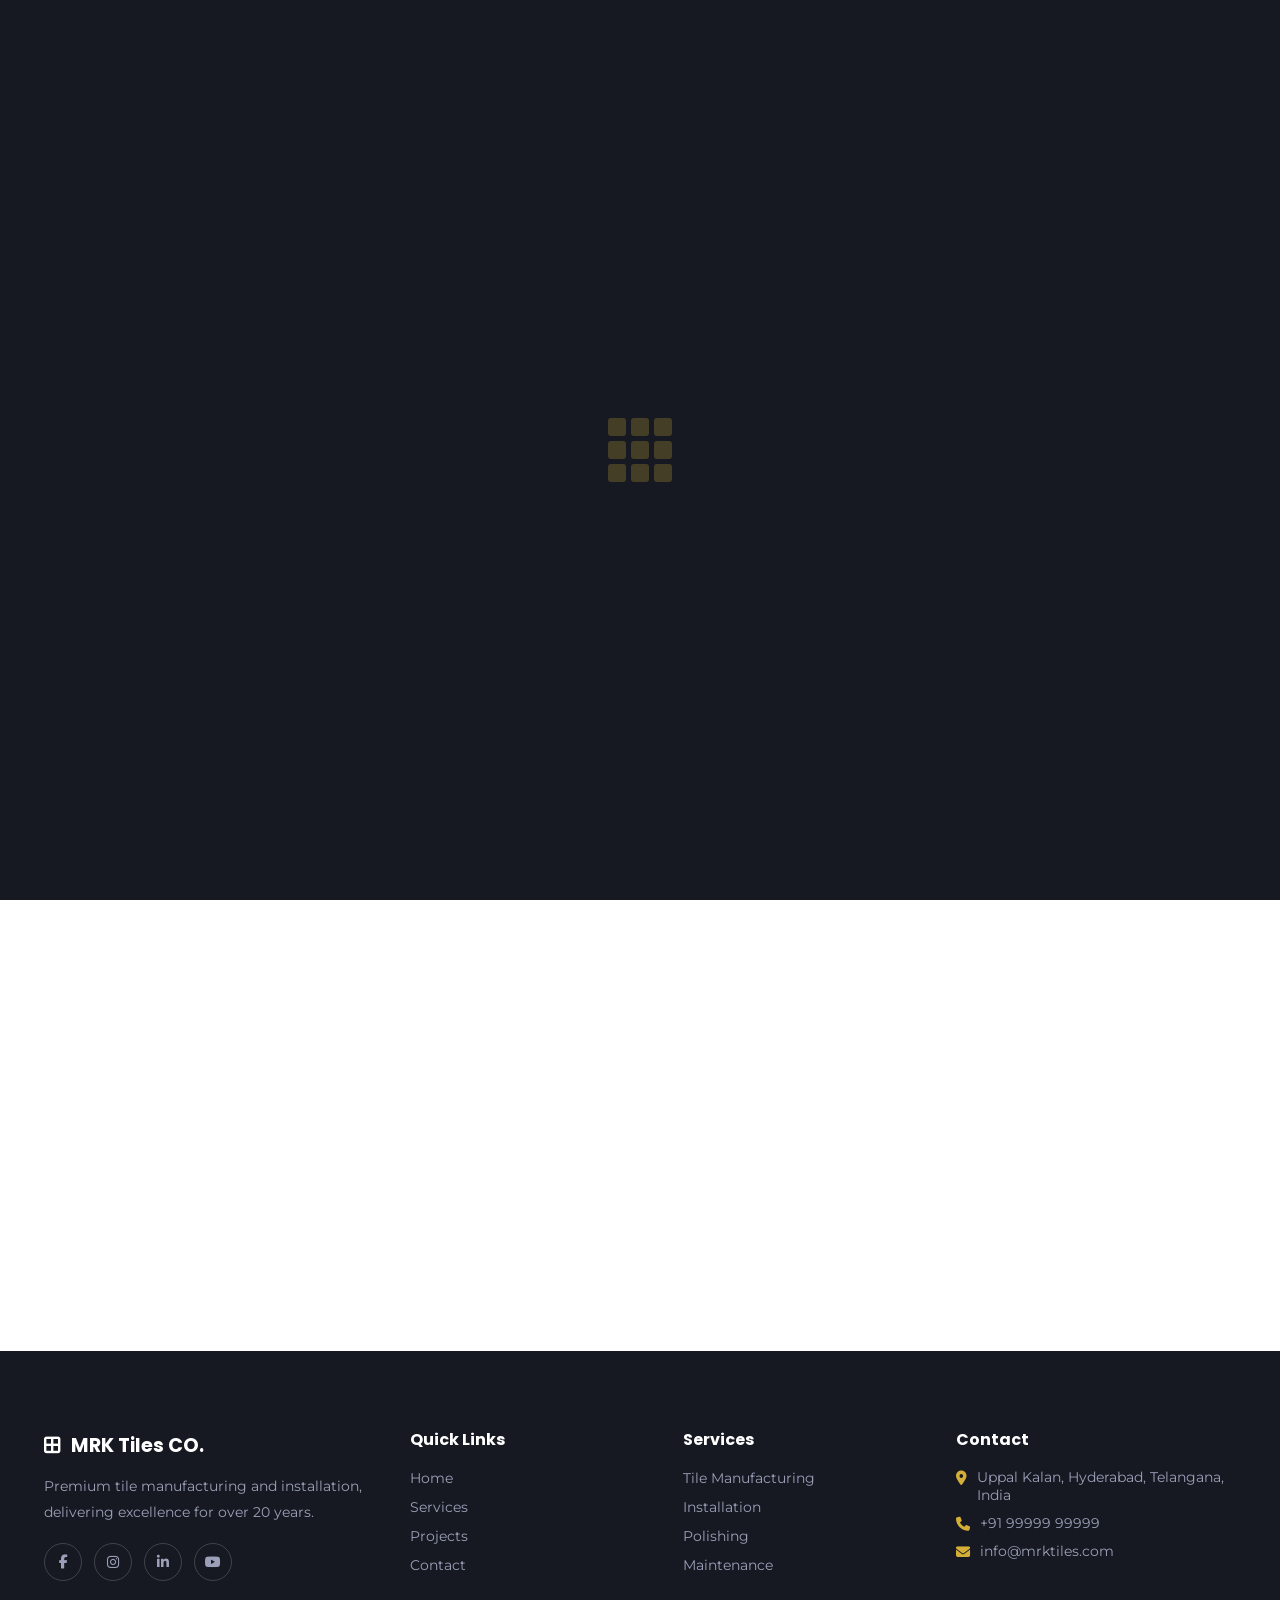
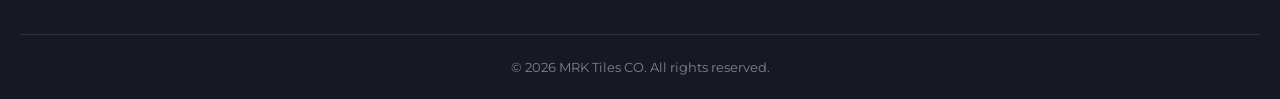
==== contact.html @ 2eb7db38 "Initial website" ====
<!DOCTYPE html>
<html lang="en">
<head>
<meta charset="UTF-8">
<meta name="viewport" content="width=device-width, initial-scale=1.0">
<title>Contact Us | MRK Tiles CO.</title>
<meta name="description" content="Get in touch with MRK Tiles CO. for tile manufacturing and installation enquiries. Call, WhatsApp, email, or visit our office in Hyderabad, Telangana.">
<link rel="canonical" href="contact.html">
<link rel="preconnect" href="https://fonts.googleapis.com">
<link href="https://fonts.googleapis.com/css2?family=Poppins:wght@400;500;600;700;800&family=Montserrat:wght@400;500;600;700&display=swap" rel="stylesheet">
<link rel="stylesheet" href="https://cdnjs.cloudflare.com/ajax/libs/font-awesome/6.5.1/css/all.min.css">
<link rel="stylesheet" href="css/style.css">
</head>
<body>

<div id="loader"><div class="loader-tiles">
  <span></span><span></span><span></span><span></span><span></span><span></span><span></span><span></span><span></span>
</div></div>
<div id="scroll-progress"></div>

<header class="navbar">
  <div class="container nav-inner">
    <a href="index.html" class="brand"><span class="mark"><i class="fa-solid fa-border-all"></i></span>MRK Tiles CO.</a>
    <nav class="nav-links">
      <a href="index.html">Home</a>
      <a href="services.html">Services</a>
      <a href="projects.html">Projects</a>
      <a href="contact.html" class="active">Contact</a>
    </nav>
    <div class="nav-actions">
      <button class="theme-toggle" aria-label="Toggle dark mode"><i class="fa-solid fa-moon"></i></button>
      <button class="hamburger" aria-label="Menu"><span></span><span></span><span></span></button>
    </div>
  </div>
</header>

<section class="page-hero">
  <div class="container">
    <p class="eyebrow">Get In Touch</p>
    <h1>Contact Us</h1>
    <p>Tell us about your project — we'll get back within 24 hours.</p>
    <div class="breadcrumb"><a href="index.html">Home</a> / Contact</div>
  </div>
</section>

<section class="section-pad">
  <div class="container contact-grid">

    <div class="form-card reveal">
      <h3>Send an Enquiry</h3>
      <p style="color:var(--gray-500);margin-top:8px;font-size:.9rem;">Fill the form below and our team will reach out shortly.</p>
      <div class="form-success">✓ Thank you! Your enquiry has been received. We'll contact you soon.</div>
      <form id="contact-form" class="mt-40" novalidate>
        <div class="field">
          <label for="fullname">Full Name</label>
          <input type="text" id="fullname" name="fullname" placeholder="Your full name">
          <span class="err">Please enter your full name.</span>
        </div>
        <div class="field">
          <label for="phone">Phone Number</label>
          <input type="tel" id="phone" name="phone" placeholder="e.g. +91 98765 43210">
          <span class="err">Please enter a valid phone number.</span>
        </div>
        <div class="field">
          <label for="email">Email</label>
          <input type="email" id="email" name="email" placeholder="you@example.com">
          <span class="err">Please enter a valid email address.</span>
        </div>
        <div class="field">
          <label for="service">Service Required</label>
          <select id="service" name="service">
            <option value="">Select a service</option>
            <option value="parking">Parking Tile Installation</option>
            <option value="footpath">Footpath Tile Installation</option>
            <option value="manufacturing">Tile Manufacturing</option>
            <option value="polishing">Tile Polishing</option>
            <option value="maintenance">Tile Maintenance</option>
            <option value="replacement">Tile Replacement</option>
            <option value="industrial">Industrial Tile Work</option>
            <option value="residential">Residential Tile Work</option>
            <option value="commercial">Commercial Tile Work</option>
          </select>
          <span class="err">Please select a service.</span>
        </div>
        <div class="field">
          <label for="message">Message</label>
          <textarea id="message" name="message" rows="4" placeholder="Tell us more about your project..."></textarea>
          <span class="err">Please enter a short message.</span>
        </div>
        <button type="submit" class="btn btn-primary" style="width:100%;">Submit Enquiry</button>
      </form>
    </div>

    <div class="reveal">
      <div class="contact-info-card">
        <h3>Company Details</h3>
        <div class="info-row"><div class="ic"><i class="fa-solid fa-phone"></i></div><div><strong style="display:block;color:#fff;font-size:.85rem;">Phone</strong><a href="tel:+919999999999">+91 99999 99999</a></div></div>
        <div class="info-row"><div class="ic"><i class="fa-brands fa-whatsapp"></i></div><div><strong style="display:block;color:#fff;font-size:.85rem;">WhatsApp</strong><a href="https://wa.me/919999999999" target="_blank">+91 99999 99999</a></div></div>
        <div class="info-row"><div class="ic"><i class="fa-solid fa-envelope"></i></div><div><strong style="display:block;color:#fff;font-size:.85rem;">Email</strong><a href="mailto:info@mrktiles.com">info@mrktiles.com</a></div></div>
        <div class="info-row"><div class="ic"><i class="fa-solid fa-location-dot"></i></div><div><strong style="display:block;color:#fff;font-size:.85rem;">Office Address</strong><span>Uppal Kalan, Hyderabad, Telangana, India</span></div></div>
      </div>
      <div class="map-placeholder">
        <div class="pin"><i class="fa-solid fa-location-dot"></i><span style="font-size:.85rem;font-weight:600;">Google Maps Embed Placeholder</span></div>
      </div>
    </div>

  </div>
</section>

<footer>
  <div class="container footer-grid">
    <div>
      <div class="footer-brand"><span class="mark"><i class="fa-solid fa-border-all"></i></span>MRK Tiles CO.</div>
      <p>Premium tile manufacturing and installation, delivering excellence for over 20 years.</p>
      <div class="social-row">
        <a href="#"><i class="fa-brands fa-facebook-f"></i></a>
        <a href="#"><i class="fa-brands fa-instagram"></i></a>
        <a href="#"><i class="fa-brands fa-linkedin-in"></i></a>
        <a href="#"><i class="fa-brands fa-youtube"></i></a>
      </div>
    </div>
    <div>
      <h4>Quick Links</h4>
      <ul><li><a href="index.html">Home</a></li><li><a href="services.html">Services</a></li><li><a href="projects.html">Projects</a></li><li><a href="contact.html">Contact</a></li></ul>
    </div>
    <div>
      <h4>Services</h4>
      <ul><li><a href="services.html">Tile Manufacturing</a></li><li><a href="services.html">Installation</a></li><li><a href="services.html">Polishing</a></li><li><a href="services.html">Maintenance</a></li></ul>
    </div>
    <div>
      <h4>Contact</h4>
      <ul class="foot-contact">
        <li><i class="fa-solid fa-location-dot"></i><span>Uppal Kalan, Hyderabad, Telangana, India</span></li>
        <li><i class="fa-solid fa-phone"></i><a href="tel:+919999999999">+91 99999 99999</a></li>
        <li><i class="fa-solid fa-envelope"></i><a href="mailto:info@mrktiles.com">info@mrktiles.com</a></li>
      </ul>
    </div>
  </div>
  <div class="copyright container">&copy; 2026 MRK Tiles CO. All rights reserved.</div>
</footer>

<div class="float-btns">
  <a class="fab whatsapp" href="https://wa.me/919999999999" target="_blank" aria-label="WhatsApp"><i class="fa-brands fa-whatsapp"></i></a>
  <a class="fab call" href="tel:+919999999999" aria-label="Call"><i class="fa-solid fa-phone"></i></a>
  <button class="fab top" aria-label="Back to top"><i class="fa-solid fa-arrow-up"></i></button>
</div>

<script src="js/main.js"></script>
</body>
</html>
---- css/style.css ----
/* ===========================================================
   MRK TILES CO. — Design tokens
   =========================================================== */
:root{
  --white:#ffffff;
  --ink:#161922;          /* dark gray / near-black */
  --ink-soft:#2a2f3a;
  --royal:#1e3a8a;        /* royal blue */
  --royal-light:#3556c4;
  --royal-pale:#eef1fb;
  --gold:#d4af37;
  --gold-soft:#f0dca0;
  --gray-50:#f6f7fa;
  --gray-100:#eceef2;
  --gray-300:#c9ccd4;
  --gray-500:#7a7f8c;

  --font-display:'Poppins', sans-serif;
  --font-body:'Montserrat', sans-serif;

  --radius:14px;
  --radius-lg:24px;
  --shadow-sm:0 4px 14px rgba(22,25,34,.07);
  --shadow-md:0 14px 40px rgba(22,25,34,.12);
  --shadow-gold:0 8px 24px rgba(212,175,55,.35);

  --ease:cubic-bezier(.22,.61,.36,1);
  --tr:.45s var(--ease);
}

[data-theme="dark"]{
  --white:#12141b;
  --ink:#f3f4f7;
  --ink-soft:#cfd2db;
  --gray-50:#191c25;
  --gray-100:#1f2330;
  --gray-300:#383d4d;
  --gray-500:#9aa0b1;
  --royal-pale:#1a2240;
}

*{margin:0;padding:0;box-sizing:border-box;}
html{scroll-behavior:smooth;}
@media (prefers-reduced-motion: reduce){
  html{scroll-behavior:auto;}
  *{animation-duration:.001ms !important; animation-iteration-count:1 !important; transition-duration:.001ms !important;}
}

body{
  font-family:var(--font-body);
  color:var(--ink);
  background:var(--white);
  overflow-x:hidden;
  transition:background var(--tr),color var(--tr);
}

img,svg{display:block;max-width:100%;}
a{text-decoration:none;color:inherit;}
ul{list-style:none;}
button{font-family:inherit;cursor:pointer;border:none;background:none;}
.container{width:100%;max-width:1240px;margin:0 auto;padding:0 24px;}
section{position:relative;}

h1,h2,h3,h4{font-family:var(--font-display);font-weight:700;line-height:1.15;color:var(--ink);}
.eyebrow{
  display:inline-flex;align-items:center;gap:8px;
  font-family:var(--font-display);font-size:.72rem;letter-spacing:.18em;
  text-transform:uppercase;color:var(--royal);font-weight:600;
  margin-bottom:14px;
}
[data-theme="dark"] .eyebrow{color:var(--gold);}
.eyebrow::before{content:"";width:22px;height:2px;background:var(--gold);display:inline-block;}

.section-head{max-width:640px;margin-bottom:48px;}
.section-head.center{margin-inline:auto;text-align:center;}
.section-head h2{font-size:clamp(1.8rem,3.4vw,2.6rem);}
.section-head p{margin-top:14px;color:var(--gray-500);font-size:1rem;line-height:1.7;}

.section-pad{padding:96px 0;}
@media(max-width:768px){.section-pad{padding:64px 0;}}

/* ===== Loading screen ===== */
#loader{
  position:fixed;inset:0;background:var(--ink);z-index:9999;
  display:flex;align-items:center;justify-content:center;
  transition:opacity .6s var(--ease), visibility .6s var(--ease);
}
#loader.hide{opacity:0;visibility:hidden;}
.loader-tiles{display:grid;grid-template-columns:repeat(3,18px);grid-template-rows:repeat(3,18px);gap:5px;}
.loader-tiles span{
  width:18px;height:18px;background:var(--gold);opacity:.25;border-radius:3px;
  animation:tilePulse 1.1s ease-in-out infinite;
}
.loader-tiles span:nth-child(1){animation-delay:0s;}
.loader-tiles span:nth-child(2){animation-delay:.07s;}
.loader-tiles span:nth-child(3){animation-delay:.14s;}
.loader-tiles span:nth-child(4){animation-delay:.21s;}
.loader-tiles span:nth-child(5){animation-delay:.28s;}
.loader-tiles span:nth-child(6){animation-delay:.35s;}
.loader-tiles span:nth-child(7){animation-delay:.42s;}
.loader-tiles span:nth-child(8){animation-delay:.49s;}
.loader-tiles span:nth-child(9){animation-delay:.56s;}
@keyframes tilePulse{
  0%,100%{opacity:.2;transform:scale(.85);}
  50%{opacity:1;transform:scale(1);background:var(--royal-light);}
}

/* ===== Scroll progress bar ===== */
#scroll-progress{
  position:fixed;top:0;left:0;height:3px;width:0%;
  background:linear-gradient(90deg,var(--royal),var(--gold));
  z-index:2000;transition:width .1s linear;
}

/* ===== Navbar ===== */
.navbar{
  position:fixed;top:0;left:0;right:0;z-index:1000;
  padding:20px 0;transition:var(--tr);
}
.navbar.scrolled{
  padding:12px 0;
  background:rgba(255,255,255,.72);
  backdrop-filter:blur(16px) saturate(160%);
  box-shadow:0 6px 24px rgba(0,0,0,.06);
}
[data-theme="dark"] .navbar.scrolled{background:rgba(18,20,27,.7);}
.nav-inner{display:flex;align-items:center;justify-content:space-between;}
.brand{display:flex;align-items:center;gap:10px;font-family:var(--font-display);font-weight:700;font-size:1.25rem;}
.brand .mark{
  width:38px;height:38px;border-radius:9px;
  background:conic-gradient(from 45deg,var(--royal),var(--gold),var(--royal));
  display:grid;place-items:center;color:#fff;font-size:.95rem;
}
.navbar.scrolled .brand,.brand{color:var(--ink);}
.nav-links{display:flex;gap:36px;align-items:center;}
.nav-links a{
  font-size:.92rem;font-weight:500;position:relative;padding:6px 0;color:var(--ink-soft);
  transition:color .3s;
}
.nav-links a::after{
  content:"";position:absolute;left:0;bottom:0;height:2px;width:0;
  background:var(--gold);transition:width .35s var(--ease);
}
.nav-links a:hover,.nav-links a.active{color:var(--royal);}
[data-theme="dark"] .nav-links a:hover,[data-theme="dark"] .nav-links a.active{color:var(--gold);}
.nav-links a:hover::after,.nav-links a.active::after{width:100%;}

.nav-actions{display:flex;align-items:center;gap:14px;}
.theme-toggle{
  width:40px;height:40px;border-radius:50%;border:1px solid var(--gray-300);
  display:grid;place-items:center;color:var(--ink);transition:var(--tr);
}
.theme-toggle:hover{border-color:var(--gold);color:var(--gold);transform:rotate(20deg);}

.hamburger{display:none;flex-direction:column;gap:5px;width:30px;z-index:1100;}
.hamburger span{height:2px;width:100%;background:var(--ink);transition:var(--tr);}
.hamburger.open span:nth-child(1){transform:translateY(7px) rotate(45deg);}
.hamburger.open span:nth-child(2){opacity:0;}
.hamburger.open span:nth-child(3){transform:translateY(-7px) rotate(-45deg);}

@media(max-width:920px){
  .nav-links{
    position:fixed;top:0;right:-100%;height:100vh;width:78%;max-width:340px;
    background:var(--white);flex-direction:column;justify-content:center;gap:30px;
    transition:right .5s var(--ease);box-shadow:-10px 0 40px rgba(0,0,0,.15);
  }
  .nav-links.open{right:0;}
  .hamburger{display:flex;}
}

/* ===== Buttons ===== */
.btn{
  position:relative;overflow:hidden;
  display:inline-flex;align-items:center;justify-content:center;gap:10px;
  padding:14px 30px;border-radius:50px;font-weight:600;font-size:.92rem;
  font-family:var(--font-display);letter-spacing:.02em;
  transition:transform .35s var(--ease),box-shadow .35s var(--ease);
  isolation:isolate;
}
.btn:active{transform:scale(.97);}
.btn-primary{background:var(--royal);color:#fff;box-shadow:0 10px 26px rgba(30,58,138,.32);}
.btn-primary:hover{transform:translateY(-3px);box-shadow:0 16px 34px rgba(30,58,138,.4);}
.btn-gold{background:linear-gradient(135deg,var(--gold),#b9882b);color:#1a1300;box-shadow:var(--shadow-gold);}
.btn-gold:hover{transform:translateY(-3px);box-shadow:0 16px 34px rgba(212,175,55,.45);}
.btn-outline{background:transparent;color:var(--white);border:1.5px solid rgba(255,255,255,.55);}
.btn-outline:hover{background:rgba(255,255,255,.12);border-color:#fff;transform:translateY(-3px);}
.btn-outline-dark{background:transparent;color:var(--ink);border:1.5px solid var(--gray-300);}
.btn-outline-dark:hover{border-color:var(--royal);color:var(--royal);}
.btn-sm{padding:10px 22px;font-size:.82rem;}
.ripple{position:absolute;border-radius:50%;background:rgba(255,255,255,.55);transform:scale(0);animation:ripple .6s ease-out;pointer-events:none;}
@keyframes ripple{to{transform:scale(3.2);opacity:0;}}

/* ===== Hero ===== */
.hero{
  min-height:100vh;display:flex;align-items:center;position:relative;
  background:linear-gradient(160deg,var(--ink) 0%,#1b2240 55%,var(--royal) 100%);
  overflow:hidden;color:#fff;padding-top:80px;
}
.tile-bg{
  position:absolute;inset:0;display:grid;grid-template-columns:repeat(8,1fr);grid-template-rows:repeat(6,1fr);
  opacity:.16;z-index:0;
}
.tile-bg span{
  border:1px solid rgba(255,255,255,.18);
  animation:tileFloat 6s ease-in-out infinite;
  background:rgba(255,255,255,.02);
}
.tile-bg span:nth-child(odd){animation-delay:.4s;}
.tile-bg span:nth-child(3n){background:rgba(212,175,55,.07);}
@keyframes tileFloat{
  0%,100%{opacity:.4;}
  50%{opacity:1;}
}
.hero-content{position:relative;z-index:2;max-width:780px;}
.hero .eyebrow{color:var(--gold-soft);}
.hero .eyebrow::before{background:var(--gold);}
.hero h1{
  font-size:clamp(2.4rem,6vw,4.4rem);color:#fff;
  opacity:0;transform:translateY(30px);animation:fadeUp 1s var(--ease) .15s forwards;
}
.hero h1 span{color:var(--gold);}
.hero p.tagline{
  margin-top:22px;font-size:clamp(1rem,1.6vw,1.25rem);color:#d6daf0;max-width:560px;
  opacity:0;transform:translateY(30px);animation:fadeUp 1s var(--ease) .4s forwards;
}
.hero-actions{margin-top:38px;display:flex;gap:18px;flex-wrap:wrap;
  opacity:0;transform:translateY(30px);animation:fadeUp 1s var(--ease) .65s forwards;}
@keyframes fadeUp{to{opacity:1;transform:translateY(0);}}
.scroll-cue{
  position:absolute;bottom:34px;left:50%;transform:translateX(-50%);z-index:2;
  display:flex;flex-direction:column;align-items:center;gap:8px;color:#cfd5f0;font-size:.75rem;letter-spacing:.1em;
}
.scroll-cue .line{width:1px;height:34px;background:linear-gradient(var(--gold),transparent);animation:scrollLine 1.8s infinite;}
@keyframes scrollLine{0%{opacity:0;transform:scaleY(0);}40%{opacity:1;transform:scaleY(1);}100%{opacity:0;transform:scaleY(1) translateY(10px);}}

/* ===== Glassmorphism ===== */
.glass{
  background:rgba(255,255,255,.07);
  border:1px solid rgba(255,255,255,.16);
  backdrop-filter:blur(16px) saturate(160%);
  -webkit-backdrop-filter:blur(16px) saturate(160%);
}
.glass-light{
  background:rgba(255,255,255,.65);
  border:1px solid rgba(255,255,255,.5);
  backdrop-filter:blur(18px) saturate(180%);
  -webkit-backdrop-filter:blur(18px) saturate(180%);
  box-shadow:var(--shadow-sm);
}
[data-theme="dark"] .glass-light{background:rgba(255,255,255,.05);border-color:rgba(255,255,255,.08);}

/* ===== About / counters ===== */
.about{background:var(--gray-50);}
.about-grid{display:grid;grid-template-columns:1fr 1fr;gap:60px;align-items:center;}
.about-copy h2{font-size:clamp(1.8rem,3.4vw,2.5rem);}
.about-copy p{margin-top:18px;color:var(--gray-500);line-height:1.8;}
.counters{display:grid;grid-template-columns:repeat(2,1fr);gap:20px;margin-top:10px;}
.counter-card{
  padding:28px 20px;border-radius:var(--radius);text-align:center;
  background:var(--white);box-shadow:var(--shadow-sm);
  transition:transform .4s var(--ease),box-shadow .4s var(--ease);
}
.counter-card:hover{transform:translateY(-6px);box-shadow:var(--shadow-md);}
.counter-num{
  font-family:var(--font-display);font-weight:700;font-size:2.3rem;color:var(--royal);
}
[data-theme="dark"] .counter-num{color:var(--gold);}
.counter-num::after{content:"+";color:var(--gold);}
.counter-label{margin-top:6px;font-size:.85rem;color:var(--gray-500);font-weight:500;}

/* ===== Product cards ===== */
.grid-3{display:grid;grid-template-columns:repeat(3,1fr);gap:30px;}
.grid-4{display:grid;grid-template-columns:repeat(4,1fr);gap:26px;}
@media(max-width:980px){.grid-3{grid-template-columns:repeat(2,1fr);} .grid-4{grid-template-columns:repeat(2,1fr);}}
@media(max-width:620px){.grid-3,.grid-4{grid-template-columns:1fr;}}

.product-card{
  border-radius:var(--radius-lg);overflow:hidden;background:var(--white);
  box-shadow:var(--shadow-sm);transition:transform .5s var(--ease),box-shadow .5s var(--ease);
  border:1px solid var(--gray-100);
}
.product-card:hover{transform:translateY(-10px);box-shadow:var(--shadow-md);}
.photo-placeholder{
  aspect-ratio:4/3;position:relative;overflow:hidden;
  background:repeating-linear-gradient(45deg,var(--gray-100) 0 18px,var(--gray-50) 18px 36px);
  display:grid;place-items:center;
}
.photo-placeholder::before{
  content:"";position:absolute;inset:0;
  background:linear-gradient(135deg,rgba(30,58,138,.12),rgba(212,175,55,.1));
}
.photo-placeholder i{position:relative;z-index:1;font-size:2.4rem;color:var(--royal);opacity:.55;}
.product-card:hover .photo-placeholder i{transform:scale(1.15) rotate(6deg);}
.photo-placeholder i{transition:transform .5s var(--ease);}
.photo-placeholder .ph-tag{
  position:absolute;top:14px;left:14px;background:var(--gold);color:#1a1300;font-size:.68rem;
  font-weight:700;padding:5px 12px;border-radius:30px;letter-spacing:.04em;z-index:1;
}
.product-body{padding:24px;}
.product-body h3{font-size:1.15rem;}
.product-body p{margin-top:8px;color:var(--gray-500);font-size:.9rem;line-height:1.65;}
.product-footer{display:flex;align-items:center;justify-content:space-between;margin-top:18px;}
.price{font-family:var(--font-display);font-weight:700;color:var(--royal);font-size:1.05rem;}
[data-theme="dark"] .price{color:var(--gold);}
.price span{font-size:.72rem;color:var(--gray-500);font-weight:500;}

/* ===== Why choose us ===== */
.why{background:var(--ink);color:#fff;}
.why .eyebrow{color:var(--gold-soft);}
.why .section-head h2{color:#fff;}
.why .section-head p{color:#aab0c6;}
.feature-card{
  padding:30px 24px;border-radius:var(--radius);text-align:left;
  transition:transform .45s var(--ease), background .45s;
}
.feature-card .ic{
  width:56px;height:56px;border-radius:14px;display:grid;place-items:center;margin-bottom:18px;
  background:linear-gradient(135deg,var(--royal),var(--royal-light));color:#fff;font-size:1.4rem;
  transition:transform .45s var(--ease);
}
.feature-card:hover{transform:translateY(-8px);}
.feature-card:hover .ic{transform:rotate(-8deg) scale(1.08);background:linear-gradient(135deg,var(--gold),#b9882b);color:#1a1300;}
.feature-card h3{color:#fff;font-size:1.05rem;}
.feature-card p{margin-top:8px;color:#a7adc4;font-size:.87rem;line-height:1.6;}

/* ===== Projects gallery ===== */
.gallery-item{
  position:relative;border-radius:var(--radius);overflow:hidden;aspect-ratio:4/3;
  background:repeating-linear-gradient(135deg,var(--gray-100) 0 16px,var(--gray-50) 16px 32px);
  cursor:pointer;
}
.gallery-item i{position:absolute;inset:0;display:grid;place-items:center;font-size:2rem;color:var(--royal);opacity:.45;}
.gallery-overlay{
  position:absolute;inset:0;background:linear-gradient(to top,rgba(22,25,34,.92),rgba(22,25,34,.1) 60%);
  display:flex;flex-direction:column;justify-content:flex-end;padding:20px;
  opacity:0;transition:opacity .45s var(--ease);
}
.gallery-item:hover .gallery-overlay{opacity:1;}
.gallery-item:hover img,.gallery-item:hover i{transform:scale(1.08);}
.gallery-item i{transition:transform .6s var(--ease);}
.gallery-overlay h4{color:#fff;font-size:1rem;}
.gallery-overlay span{color:var(--gold-soft);font-size:.8rem;}

/* ===== Testimonials ===== */
.testi-track{display:flex;transition:transform .6s var(--ease);}
.testi-viewport{overflow:hidden;}
.testi-card{
  flex:0 0 100%;padding:8px;
}
.testi-inner{
  max-width:680px;margin:0 auto;padding:42px;border-radius:var(--radius-lg);
  text-align:center;background:var(--white);box-shadow:var(--shadow-sm);border:1px solid var(--gray-100);
}
.stars{color:var(--gold);font-size:1rem;margin-bottom:16px;letter-spacing:3px;}
.testi-inner p{color:var(--ink-soft);font-size:1.05rem;line-height:1.8;font-style:italic;}
.testi-name{margin-top:20px;display:flex;align-items:center;justify-content:center;gap:12px;}
.testi-avatar{width:44px;height:44px;border-radius:50%;background:linear-gradient(135deg,var(--royal),var(--gold));display:grid;place-items:center;color:#fff;font-weight:700;font-family:var(--font-display);}
.testi-name strong{font-family:var(--font-display);font-size:.95rem;}
.testi-name small{color:var(--gray-500);}
.testi-dots{display:flex;justify-content:center;gap:8px;margin-top:28px;}
.testi-dots button{width:9px;height:9px;border-radius:50%;background:var(--gray-300);transition:var(--tr);}
.testi-dots button.active{background:var(--royal);width:24px;border-radius:6px;}

/* ===== CTA ===== */
.cta{
  background:linear-gradient(120deg,var(--royal) 0%,#27348f 50%,var(--ink) 100%);
  color:#fff;text-align:center;position:relative;overflow:hidden;
}
.cta::before{
  content:"";position:absolute;width:500px;height:500px;border-radius:50%;
  background:radial-gradient(circle,rgba(212,175,55,.25),transparent 70%);
  top:-200px;right:-150px;
}
.cta h2{color:#fff;font-size:clamp(1.8rem,4vw,2.7rem);}
.cta p{margin:16px auto 32px;color:#d6daf0;max-width:520px;}
.cta-actions{display:flex;gap:18px;justify-content:center;flex-wrap:wrap;position:relative;z-index:1;}

/* ===== Footer ===== */
footer{background:var(--ink);color:#c6cadd;padding:80px 0 0;}
.footer-grid{display:grid;grid-template-columns:1.4fr 1fr 1fr 1.2fr;gap:40px;padding-bottom:50px;border-bottom:1px solid rgba(255,255,255,.1);}
.footer-grid h4{color:#fff;margin-bottom:18px;font-size:1rem;}
.footer-grid p{font-size:.88rem;line-height:1.8;color:#9ba0b8;}
.footer-grid li{margin-bottom:10px;}
.footer-grid a{font-size:.88rem;color:#9ba0b8;transition:.3s;}
.footer-grid a:hover{color:var(--gold);padding-left:4px;}
.footer-brand{display:flex;align-items:center;gap:10px;font-family:var(--font-display);font-weight:700;font-size:1.2rem;color:#fff;margin-bottom:14px;}
.social-row{display:flex;gap:12px;margin-top:18px;}
.social-row a{
  width:38px;height:38px;border-radius:50%;border:1px solid rgba(255,255,255,.18);
  display:grid;place-items:center;transition:var(--tr);
}
.social-row a:hover{background:var(--gold);border-color:var(--gold);color:#1a1300;transform:translateY(-4px);}
.foot-contact li{display:flex;gap:10px;align-items:flex-start;color:#9ba0b8;font-size:.88rem;}
.foot-contact i{color:var(--gold);margin-top:3px;}
.copyright{padding:24px 0;text-align:center;font-size:.82rem;color:#7d829a;}
.copyright a{color:var(--gold);}
@media(max-width:880px){.footer-grid{grid-template-columns:1fr 1fr;}}
@media(max-width:560px){.footer-grid{grid-template-columns:1fr;}}

/* ===== Floating buttons ===== */
.float-btns{position:fixed;right:22px;bottom:24px;z-index:900;display:flex;flex-direction:column;gap:14px;align-items:center;}
.fab{
  width:54px;height:54px;border-radius:50%;display:grid;place-items:center;color:#fff;font-size:1.3rem;
  box-shadow:var(--shadow-md);transition:transform .35s var(--ease);position:relative;
}
.fab:hover{transform:scale(1.1);}
.fab.whatsapp{background:#25d366;}
.fab.call{background:var(--royal);}
.fab.top{
  background:var(--white);color:var(--royal);border:1px solid var(--gray-300);
  width:44px;height:44px;font-size:1rem;opacity:0;pointer-events:none;
}
.fab.top.show{opacity:1;pointer-events:auto;}
.fab.whatsapp::before{
  content:"";position:absolute;inset:0;border-radius:50%;background:#25d366;opacity:.55;
  animation:pulseRing 2s infinite;
}
@keyframes pulseRing{0%{transform:scale(1);opacity:.55;}100%{transform:scale(1.7);opacity:0;}}

/* ===== Reveal on scroll ===== */
.reveal{opacity:0;transform:translateY(36px);transition:opacity .8s var(--ease),transform .8s var(--ease);}
.reveal.in{opacity:1;transform:translateY(0);}
.reveal.zoom{transform:scale(.88);}
.reveal.zoom.in{transform:scale(1);}
.stagger > *{transition-delay:calc(var(--i,0) * 90ms);}

/* ===== Page hero (sub pages) ===== */
.page-hero{
  padding:160px 0 90px;background:linear-gradient(150deg,var(--ink),#1b2240 60%,var(--royal));
  color:#fff;text-align:center;position:relative;overflow:hidden;
}
.page-hero h1{color:#fff;font-size:clamp(2rem,5vw,3.2rem);}
.page-hero p{margin-top:14px;color:#cfd5f0;}
.breadcrumb{margin-top:18px;font-size:.85rem;color:var(--gold-soft);}
.breadcrumb a{color:#fff;}

/* ===== Services page ===== */
.service-card{
  background:var(--white);border:1px solid var(--gray-100);border-radius:var(--radius-lg);
  padding:34px 28px;box-shadow:var(--shadow-sm);transition:transform .45s var(--ease),box-shadow .45s var(--ease);
}
.service-card:hover{transform:translateY(-8px);box-shadow:var(--shadow-md);}
.service-card .ic{
  width:60px;height:60px;border-radius:16px;display:grid;place-items:center;font-size:1.5rem;margin-bottom:20px;
  background:var(--royal-pale);color:var(--royal);transition:var(--tr);
}
.service-card:hover .ic{background:var(--gold);color:#1a1300;transform:rotate(-6deg);}
.service-card h3{font-size:1.1rem;}
.service-card p{margin-top:10px;color:var(--gray-500);font-size:.88rem;line-height:1.7;}
.service-card .btn{margin-top:18px;}

/* ===== Filters ===== */
.filter-bar{display:flex;gap:12px;justify-content:center;flex-wrap:wrap;margin-bottom:44px;}
.filter-btn{
  padding:10px 22px;border-radius:50px;font-size:.85rem;font-weight:600;font-family:var(--font-display);
  border:1.5px solid var(--gray-300);color:var(--ink-soft);transition:var(--tr);
}
.filter-btn:hover,.filter-btn.active{background:var(--royal);color:#fff;border-color:var(--royal);}
.gallery-grid{display:grid;grid-template-columns:repeat(4,1fr);gap:22px;}
@media(max-width:980px){.gallery-grid{grid-template-columns:repeat(3,1fr);}}
@media(max-width:700px){.gallery-grid{grid-template-columns:repeat(2,1fr);}}
@media(max-width:480px){.gallery-grid{grid-template-columns:1fr;}}
.gallery-grid .gallery-item{transition:opacity .4s,transform .4s var(--ease);}
.gallery-grid .gallery-item.hidden{display:none;}

/* Lightbox */
.lightbox{
  position:fixed;inset:0;background:rgba(10,12,20,.92);z-index:3000;display:none;
  align-items:center;justify-content:center;padding:30px;
}
.lightbox.open{display:flex;}
.lightbox-box{
  max-width:640px;width:100%;background:var(--white);border-radius:var(--radius-lg);overflow:hidden;
  animation:lbIn .4s var(--ease);
}
@keyframes lbIn{from{opacity:0;transform:scale(.9);}to{opacity:1;transform:scale(1);}}
.lightbox-photo{aspect-ratio:16/10;background:repeating-linear-gradient(45deg,var(--gray-100) 0 18px,var(--gray-50) 18px 36px);display:grid;place-items:center;}
.lightbox-photo i{font-size:3rem;color:var(--royal);opacity:.5;}
.lightbox-info{padding:22px 26px;}
.lightbox-close{
  position:absolute;top:24px;right:30px;color:#fff;font-size:1.6rem;width:44px;height:44px;
  border:1px solid rgba(255,255,255,.3);border-radius:50%;display:grid;place-items:center;
}

/* ===== Contact page ===== */
.contact-grid{display:grid;grid-template-columns:1.1fr .9fr;gap:50px;}
@media(max-width:900px){.contact-grid{grid-template-columns:1fr;}}
.form-card{
  background:var(--white);border:1px solid var(--gray-100);border-radius:var(--radius-lg);
  padding:40px;box-shadow:var(--shadow-sm);
}
.field{margin-bottom:20px;position:relative;}
.field label{display:block;font-size:.82rem;font-weight:600;margin-bottom:8px;color:var(--ink-soft);}
.field input,.field select,.field textarea{
  width:100%;padding:14px 16px;border-radius:10px;border:1.5px solid var(--gray-300);
  background:var(--gray-50);color:var(--ink);font-family:var(--font-body);font-size:.92rem;
  transition:border-color .3s,box-shadow .3s;
}
.field input:focus,.field select:focus,.field textarea:focus{
  outline:none;border-color:var(--royal);box-shadow:0 0 0 4px rgba(30,58,138,.12);
}
.field .err{display:none;color:#d9534f;font-size:.78rem;margin-top:6px;}
.field.invalid input,.field.invalid select,.field.invalid textarea{border-color:#d9534f;}
.field.invalid .err{display:block;}
.form-success{
  display:none;background:#e9f7ef;color:#1f7a44;padding:16px 20px;border-radius:10px;font-size:.9rem;margin-bottom:20px;
}
.form-success.show{display:block;}

.contact-info-card{
  border-radius:var(--radius-lg);padding:38px;color:#fff;
  background:linear-gradient(150deg,var(--ink),#1b2240 60%,var(--royal));
  margin-bottom:24px;
}
.contact-info-card h3{color:#fff;}
.info-row{display:flex;gap:14px;align-items:flex-start;margin-top:20px;}
.info-row .ic{width:42px;height:42px;border-radius:10px;background:rgba(255,255,255,.12);display:grid;place-items:center;color:var(--gold);flex:none;}
.info-row a, .info-row span{font-size:.9rem;color:#dde1f2;}
.map-placeholder{
  border-radius:var(--radius-lg);aspect-ratio:16/10;overflow:hidden;
  background:repeating-conic-gradient(var(--gray-100) 0% 25%, var(--gray-50) 0% 50%) 50% / 30px 30px;
  display:grid;place-items:center;border:1px solid var(--gray-100);
}
.map-placeholder .pin{display:flex;flex-direction:column;align-items:center;gap:10px;color:var(--royal);}
.map-placeholder i{font-size:2.4rem;animation:dropPin 1.6s ease-in-out infinite;}
@keyframes dropPin{0%,100%{transform:translateY(0);}50%{transform:translateY(-10px);}}

/* search box (products) */
.search-bar{display:flex;justify-content:center;margin-bottom:40px;}
.search-bar .wrap{position:relative;width:100%;max-width:420px;}
.search-bar input{
  width:100%;padding:14px 46px 14px 20px;border-radius:50px;border:1.5px solid var(--gray-300);
  background:var(--gray-50);font-size:.9rem;
}
.search-bar i{position:absolute;right:18px;top:50%;transform:translateY(-50%);color:var(--gray-500);}
.product-card.hidden{display:none;}

/* dark mode tweaks */
[data-theme="dark"] .photo-placeholder,[data-theme="dark"] .gallery-item,[data-theme="dark"] .map-placeholder,[data-theme="dark"] .lightbox-photo{
  background:repeating-linear-gradient(45deg,#22263300 0 18px,#1a1d2600 18px 36px),var(--gray-100);
}
[data-theme="dark"] .product-card,[data-theme="dark"] .service-card,[data-theme="dark"] .testi-inner,[data-theme="dark"] .form-card,[data-theme="dark"] .counter-card{
  background:var(--gray-50);border-color:var(--gray-100);
}

/* lazy image fade */
img.lazy{opacity:0;transition:opacity .6s var(--ease);}
img.lazy.loaded{opacity:1;}

.text-center{text-align:center;}
.mt-40{margin-top:40px;}
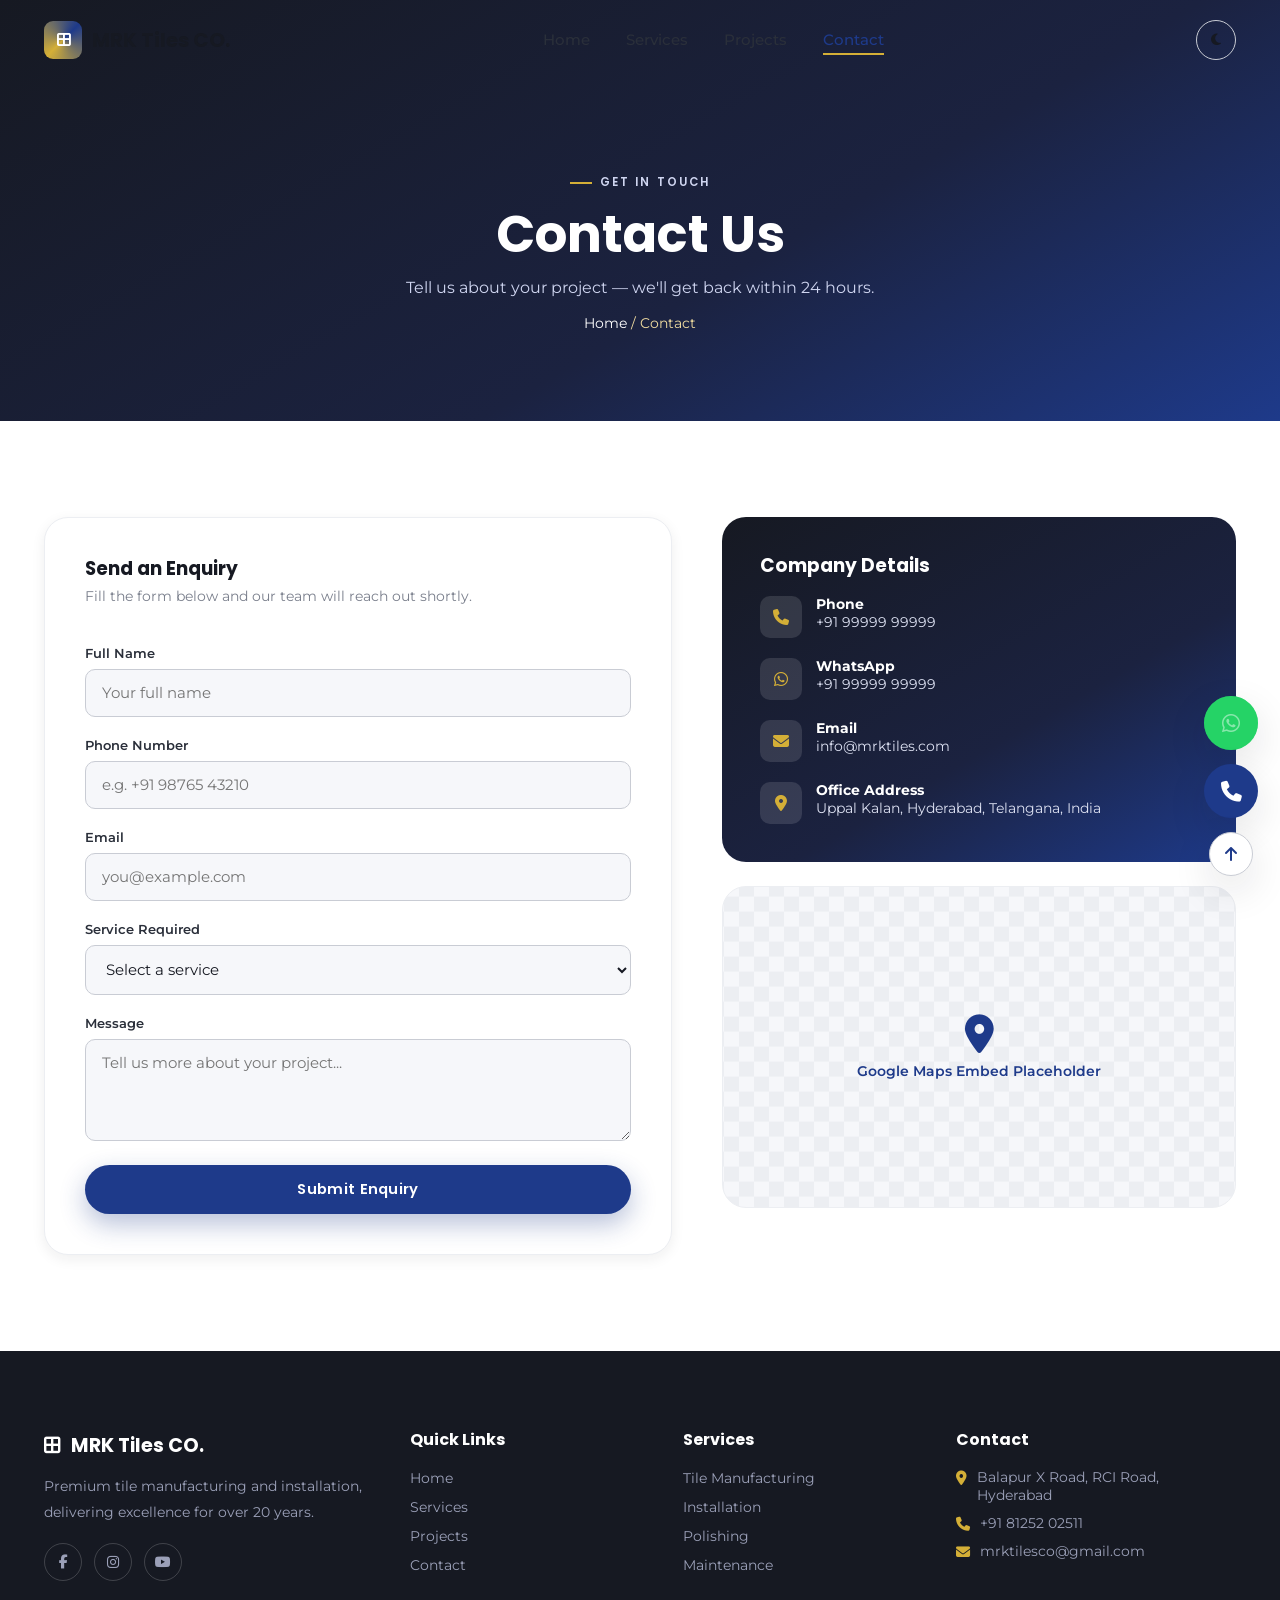
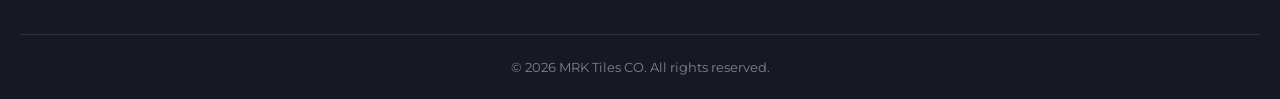
==== commit b613daae: "Add image" ====
--- a/contact.html
+++ b/contact.html
@@ -115,7 +115,6 @@
       <div class="social-row">
         <a href="#"><i class="fa-brands fa-facebook-f"></i></a>
         <a href="#"><i class="fa-brands fa-instagram"></i></a>
-        <a href="#"><i class="fa-brands fa-linkedin-in"></i></a>
         <a href="#"><i class="fa-brands fa-youtube"></i></a>
       </div>
     </div>
@@ -130,9 +129,9 @@
     <div>
       <h4>Contact</h4>
       <ul class="foot-contact">
-        <li><i class="fa-solid fa-location-dot"></i><span>Uppal Kalan, Hyderabad, Telangana, India</span></li>
-        <li><i class="fa-solid fa-phone"></i><a href="tel:+919999999999">+91 99999 99999</a></li>
-        <li><i class="fa-solid fa-envelope"></i><a href="mailto:info@mrktiles.com">info@mrktiles.com</a></li>
+        <li><i class="fa-solid fa-location-dot"></i><span>Balapur X Road, RCI Road, Hyderabad</span></li>
+        <li><i class="fa-solid fa-phone"></i><a href="tel:+918125202511">+91 81252 02511</a></li>
+        <li><i class="fa-solid fa-envelope"></i><a href="mailto:mrktilesco@gmail.com">mrktilesco@gmail.com</a></li>
       </ul>
     </div>
   </div>
@@ -140,8 +139,8 @@
 </footer>
 
 <div class="float-btns">
-  <a class="fab whatsapp" href="https://wa.me/919999999999" target="_blank" aria-label="WhatsApp"><i class="fa-brands fa-whatsapp"></i></a>
-  <a class="fab call" href="tel:+919999999999" aria-label="Call"><i class="fa-solid fa-phone"></i></a>
+  <a class="fab whatsapp" href="https://wa.me/918125202511" target="_blank" aria-label="WhatsApp"><i class="fa-brands fa-whatsapp"></i></a>
+  <a class="fab call" href="tel:+918125202511" aria-label="Call"><i class="fa-solid fa-phone"></i></a>
   <button class="fab top" aria-label="Back to top"><i class="fa-solid fa-arrow-up"></i></button>
 </div>
 
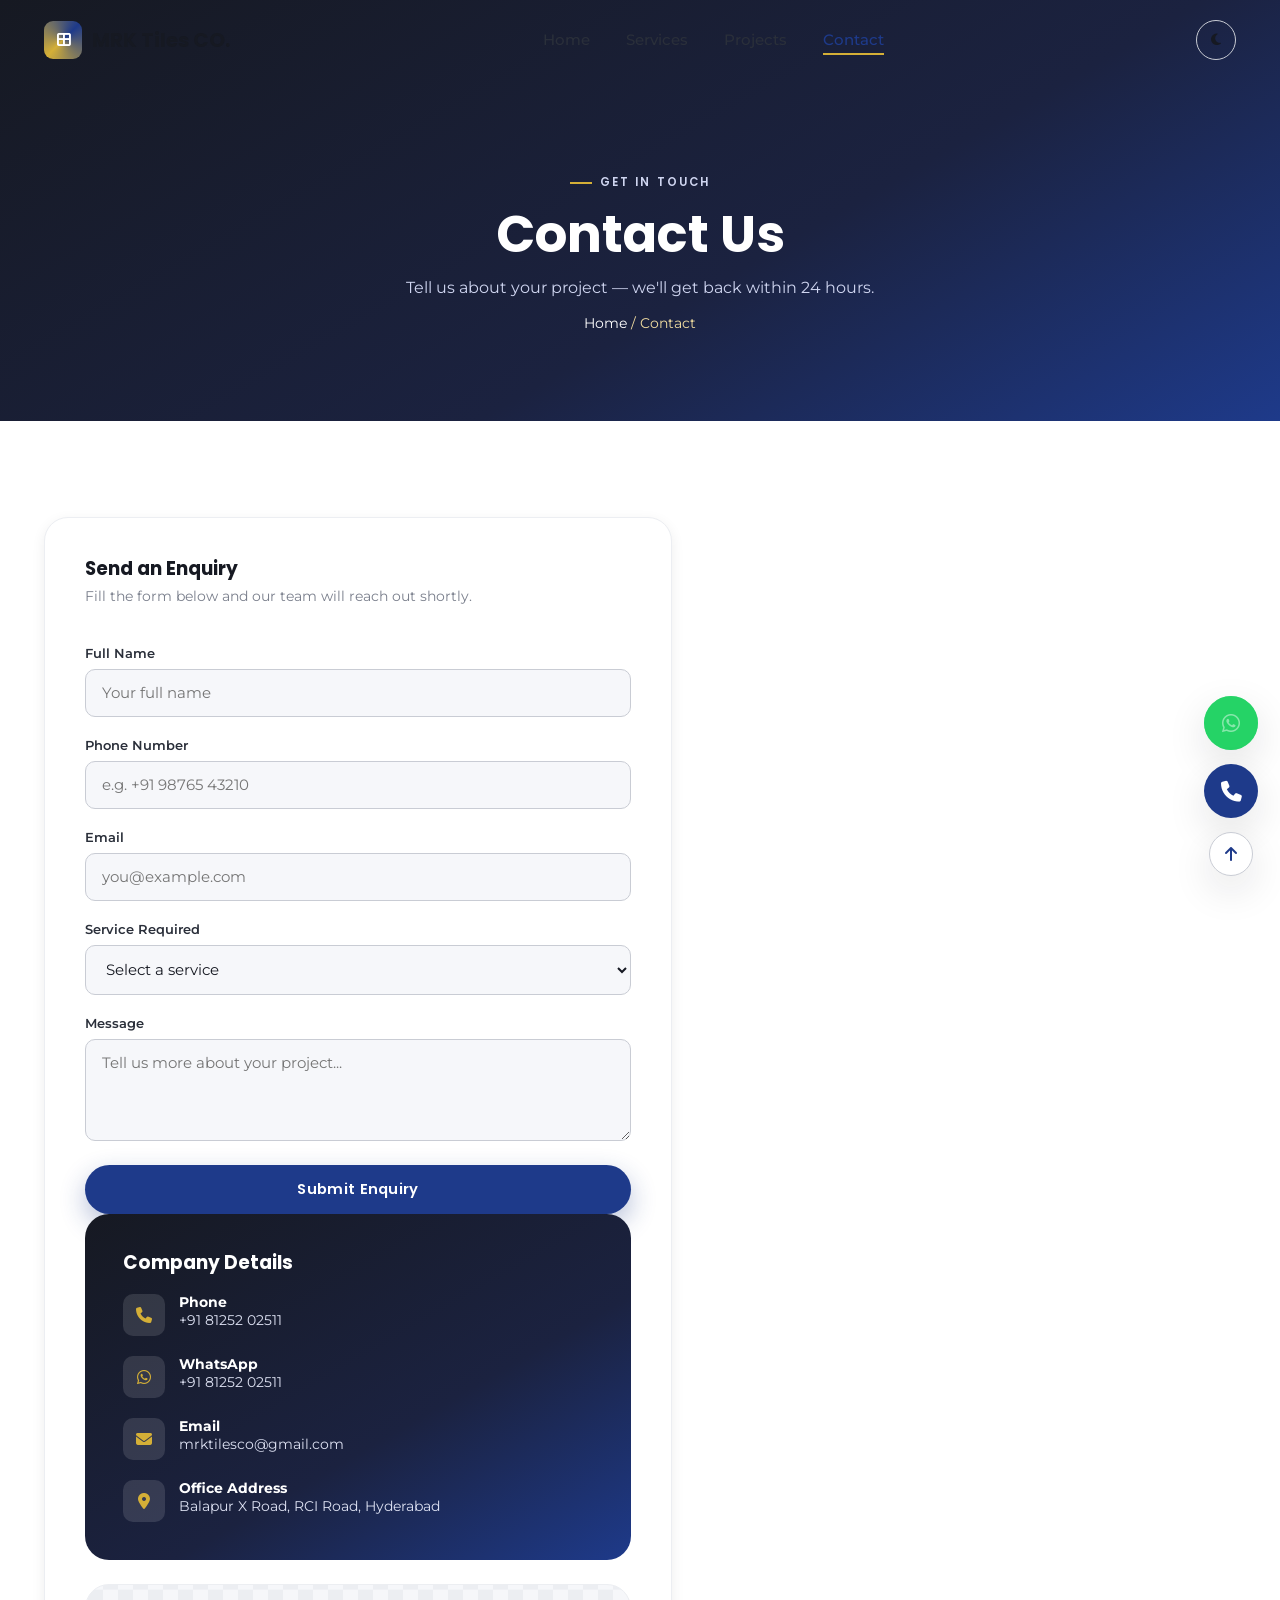
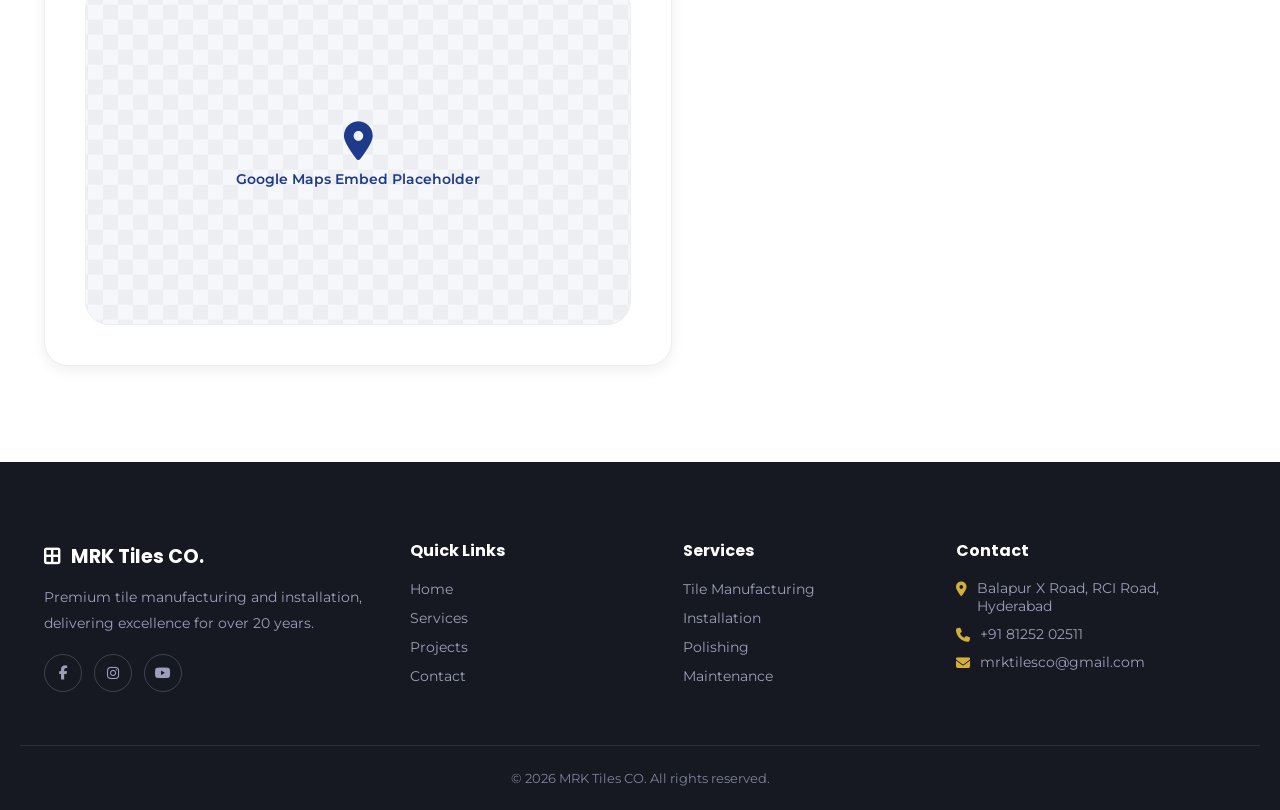
==== commit 18c5e9a5: "Enable Netlify Forms" ====
--- a/contact.html
+++ b/contact.html
@@ -48,56 +48,84 @@
 
     <div class="form-card reveal">
       <h3>Send an Enquiry</h3>
-      <p style="color:var(--gray-500);margin-top:8px;font-size:.9rem;">Fill the form below and our team will reach out shortly.</p>
-      <div class="form-success">✓ Thank you! Your enquiry has been received. We'll contact you soon.</div>
-      <form id="contact-form" class="mt-40" novalidate>
-        <div class="field">
-          <label for="fullname">Full Name</label>
-          <input type="text" id="fullname" name="fullname" placeholder="Your full name">
-          <span class="err">Please enter your full name.</span>
-        </div>
-        <div class="field">
-          <label for="phone">Phone Number</label>
-          <input type="tel" id="phone" name="phone" placeholder="e.g. +91 98765 43210">
-          <span class="err">Please enter a valid phone number.</span>
-        </div>
-        <div class="field">
-          <label for="email">Email</label>
-          <input type="email" id="email" name="email" placeholder="you@example.com">
-          <span class="err">Please enter a valid email address.</span>
-        </div>
-        <div class="field">
-          <label for="service">Service Required</label>
-          <select id="service" name="service">
-            <option value="">Select a service</option>
-            <option value="parking">Parking Tile Installation</option>
-            <option value="footpath">Footpath Tile Installation</option>
-            <option value="manufacturing">Tile Manufacturing</option>
-            <option value="polishing">Tile Polishing</option>
-            <option value="maintenance">Tile Maintenance</option>
-            <option value="replacement">Tile Replacement</option>
-            <option value="industrial">Industrial Tile Work</option>
-            <option value="residential">Residential Tile Work</option>
-            <option value="commercial">Commercial Tile Work</option>
-          </select>
-          <span class="err">Please select a service.</span>
-        </div>
-        <div class="field">
-          <label for="message">Message</label>
-          <textarea id="message" name="message" rows="4" placeholder="Tell us more about your project..."></textarea>
-          <span class="err">Please enter a short message.</span>
-        </div>
-        <button type="submit" class="btn btn-primary" style="width:100%;">Submit Enquiry</button>
-      </form>
-    </div>
+<p style="color:var(--gray-500);margin-top:8px;font-size:.9rem;">
+  Fill the form below and our team will reach out shortly.
+</p>
+
+<div class="form-success">
+  ✓ Thank you! Your enquiry has been received. We'll contact you soon.
+</div>
+
+<form
+name="contact"
+method="POST"
+data-netlify="true"
+netlify-honeypot="bot-field"
+id="contact-form"
+class="mt-40">
+
+<input type="hidden" name="form-name" value="contact">
+
+<p hidden>
+<label>Don't fill this out:
+<input name="bot-field">
+</label>
+</p>
+
+  <div class="field">
+    <label for="fullname">Full Name</label>
+    <input type="text" id="fullname" name="fullname" placeholder="Your full name">
+    <span class="err">Please enter your full name.</span>
+  </div>
+
+  <div class="field">
+    <label for="phone">Phone Number</label>
+    <input type="tel" id="phone" name="phone" placeholder="e.g. +91 98765 43210">
+    <span class="err">Please enter a valid phone number.</span>
+  </div>
+
+  <div class="field">
+    <label for="email">Email</label>
+    <input type="email" id="email" name="email" placeholder="you@example.com">
+    <span class="err">Please enter a valid email address.</span>
+  </div>
+
+  <div class="field">
+    <label for="service">Service Required</label>
+    <select id="service" name="service">
+      <option value="">Select a service</option>
+      <option value="parking">Parking Tile Installation</option>
+      <option value="footpath">Footpath Tile Installation</option>
+      <option value="manufacturing">Tile Manufacturing</option>
+      <option value="polishing">Tile Polishing</option>
+      <option value="maintenance">Tile Maintenance</option>
+      <option value="replacement">Tile Replacement</option>
+      <option value="industrial">Industrial Tile Work</option>
+      <option value="residential">Residential Tile Work</option>
+      <option value="commercial">Commercial Tile Work</option>
+    </select>
+    <span class="err">Please select a service.</span>
+  </div>
+
+  <div class="field">
+    <label for="message">Message</label>
+    <textarea id="message" name="message" rows="4" placeholder="Tell us more about your project..."></textarea>
+    <span class="err">Please enter a short message.</span>
+  </div>
+
+  <button type="submit" class="btn btn-primary" style="width:100%;">
+    Submit Enquiry
+  </button>
+
+</form>
 
     <div class="reveal">
       <div class="contact-info-card">
         <h3>Company Details</h3>
-        <div class="info-row"><div class="ic"><i class="fa-solid fa-phone"></i></div><div><strong style="display:block;color:#fff;font-size:.85rem;">Phone</strong><a href="tel:+919999999999">+91 99999 99999</a></div></div>
-        <div class="info-row"><div class="ic"><i class="fa-brands fa-whatsapp"></i></div><div><strong style="display:block;color:#fff;font-size:.85rem;">WhatsApp</strong><a href="https://wa.me/919999999999" target="_blank">+91 99999 99999</a></div></div>
-        <div class="info-row"><div class="ic"><i class="fa-solid fa-envelope"></i></div><div><strong style="display:block;color:#fff;font-size:.85rem;">Email</strong><a href="mailto:info@mrktiles.com">info@mrktiles.com</a></div></div>
-        <div class="info-row"><div class="ic"><i class="fa-solid fa-location-dot"></i></div><div><strong style="display:block;color:#fff;font-size:.85rem;">Office Address</strong><span>Uppal Kalan, Hyderabad, Telangana, India</span></div></div>
+        <div class="info-row"><div class="ic"><i class="fa-solid fa-phone"></i></div><div><strong style="display:block;color:#fff;font-size:.85rem;">Phone</strong><a href="tel:+918125202511">+91 81252 02511</a></div></div>
+        <div class="info-row"><div class="ic"><i class="fa-brands fa-whatsapp"></i></div><div><strong style="display:block;color:#fff;font-size:.85rem;">WhatsApp</strong><a href="https://wa.me/918125202511" target="_blank">+91 81252 02511</a></div></div>
+        <div class="info-row"><div class="ic"><i class="fa-solid fa-envelope"></i></div><div><strong style="display:block;color:#fff;font-size:.85rem;">Email</strong><a href="mailto:mrktilesco@gmail.com">mrktilesco@gmail.com</a></div></div>
+        <div class="info-row"><div class="ic"><i class="fa-solid fa-location-dot"></i></div><div><strong style="display:block;color:#fff;font-size:.85rem;">Office Address</strong><span>Balapur X Road, RCI Road, Hyderabad</span></div></div>
       </div>
       <div class="map-placeholder">
         <div class="pin"><i class="fa-solid fa-location-dot"></i><span style="font-size:.85rem;font-weight:600;">Google Maps Embed Placeholder</span></div>
@@ -115,7 +143,7 @@
       <div class="social-row">
         <a href="#"><i class="fa-brands fa-facebook-f"></i></a>
         <a href="#"><i class="fa-brands fa-instagram"></i></a>
-        <a href="#"><i class="fa-brands fa-youtube"></i></a>
+        <a href="https://youtube.com/@mrktiles495?si=Jtqpc3A9X7V9TQCj"target="_blank"><i class="fa-brands fa-youtube"></i></a>
       </div>
     </div>
     <div>
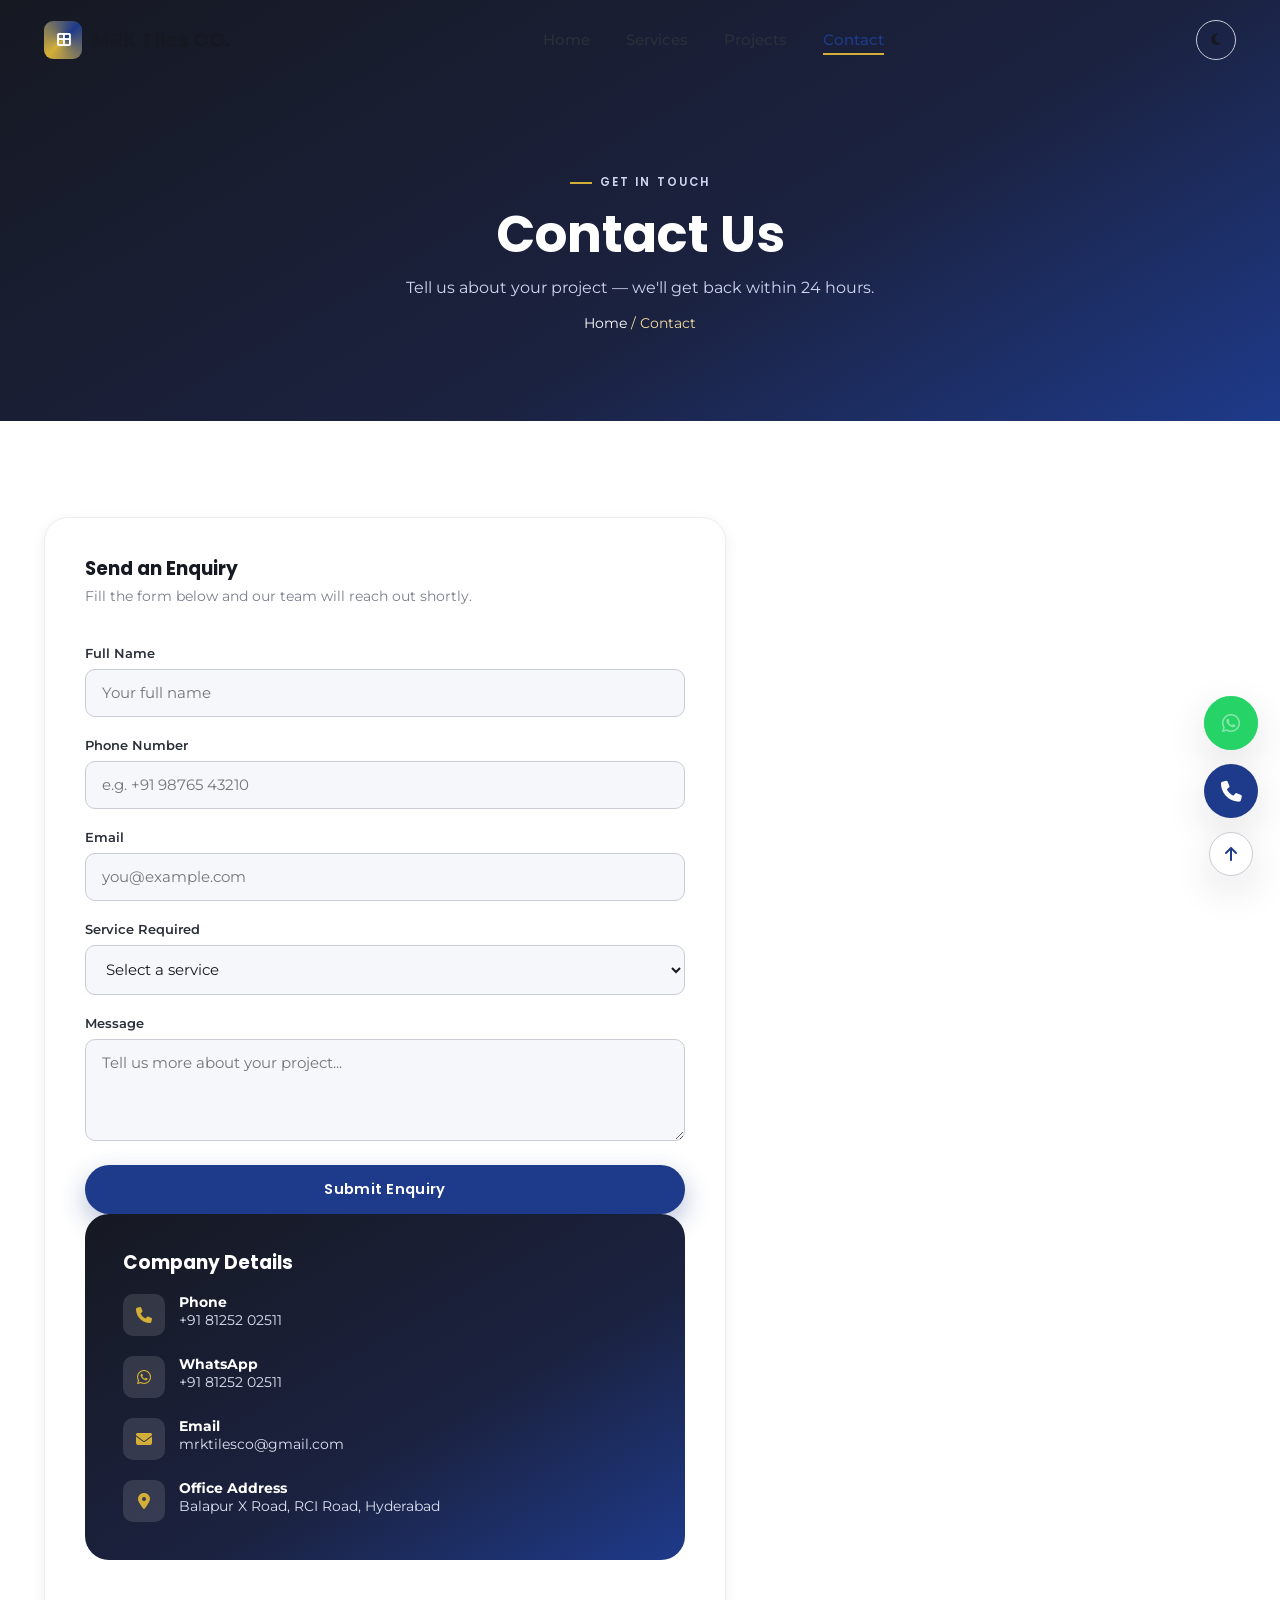
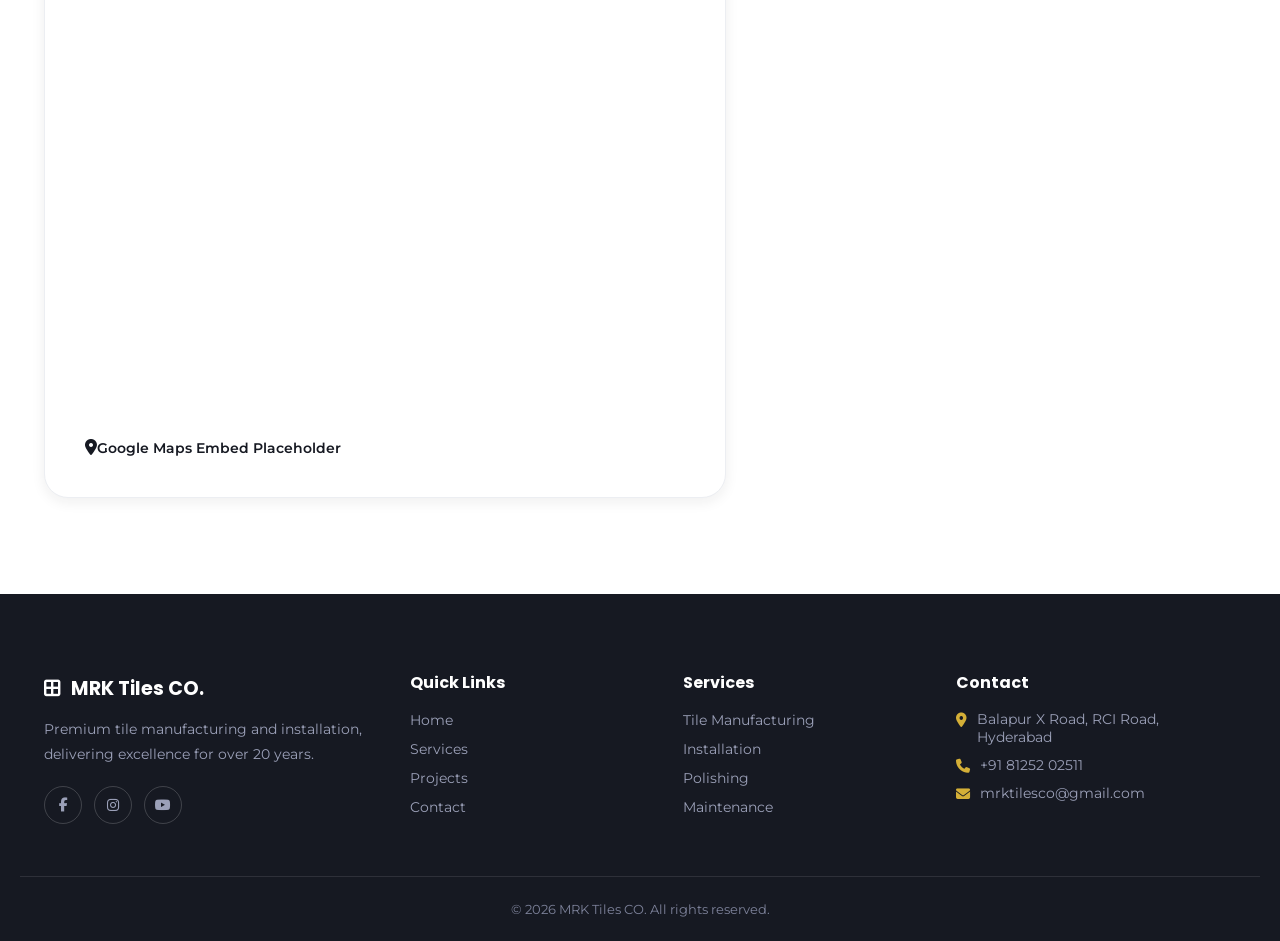
==== commit 7c86e55b: "Added forms & google maps" ====
--- a/contact.html
+++ b/contact.html
@@ -127,7 +127,7 @@
         <div class="info-row"><div class="ic"><i class="fa-solid fa-envelope"></i></div><div><strong style="display:block;color:#fff;font-size:.85rem;">Email</strong><a href="mailto:mrktilesco@gmail.com">mrktilesco@gmail.com</a></div></div>
         <div class="info-row"><div class="ic"><i class="fa-solid fa-location-dot"></i></div><div><strong style="display:block;color:#fff;font-size:.85rem;">Office Address</strong><span>Balapur X Road, RCI Road, Hyderabad</span></div></div>
       </div>
-      <div class="map-placeholder">
+      <iframe src="https://www.google.com/maps/embed?pb=!1m18!1m12!1m3!1d3808.9960798693287!2d78.51347347493297!3d17.315738283559284!2m3!1f0!2f0!3f0!3m2!1i1024!2i768!4f13.1!3m3!1m2!1s0x3bcba360f71aa631%3A0x8fe9712f6210f548!2sMRK%20TILES%20Co!5e0!3m2!1sen!2sin!4v1782886018142!5m2!1sen!2sin" width="600" height="450" style="border:0;" allowfullscreen="" loading="lazy" referrerpolicy="strict-origin-when-cross-origin"></iframe>
         <div class="pin"><i class="fa-solid fa-location-dot"></i><span style="font-size:.85rem;font-weight:600;">Google Maps Embed Placeholder</span></div>
       </div>
     </div>
